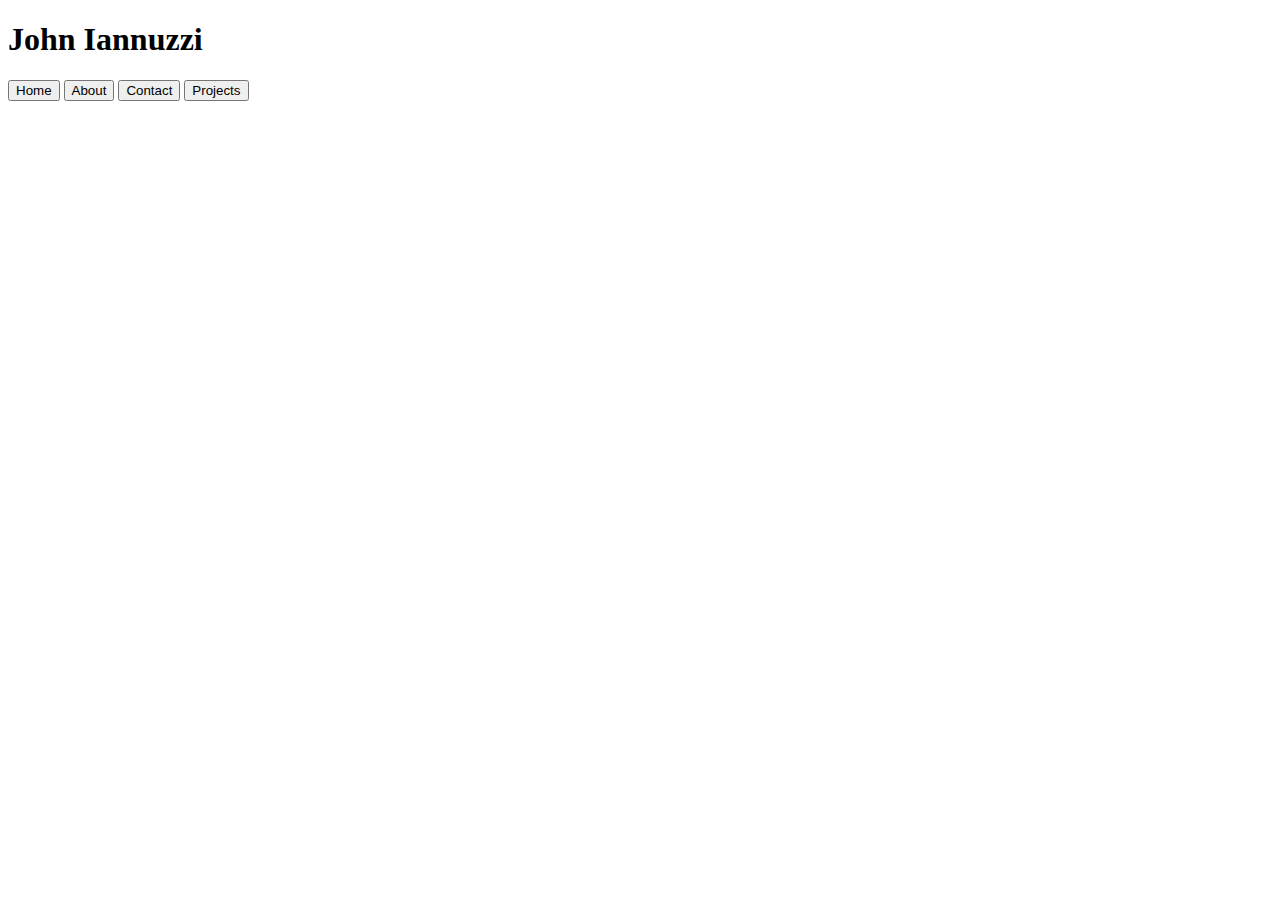
==== index.html @ f8e13ee6 "added assets folder and css doc  and edited html" ====
<!DOCTYPE html>
<html lang="en">
<head>
    <link ref="stylesheet" href='index.css'/>
    <meta charset="UTF-8">
    <meta name="viewport" content="width=device-width, initial-scale=1.0">
    <title>Document</title>
</head>
<body>
    <header>
        <div id="myName">
            <h1>John Iannuzzi</h1>
        </div>
        <nav>
            <button>Home</button>
            <button>About</button>
            <button>Contact</button>
            <button>Projects</button>
        </nav>
    </header>
    <!-- the introducing my site section -->
    <section id='intoducing'>
        
    </section>
</body>
</html>
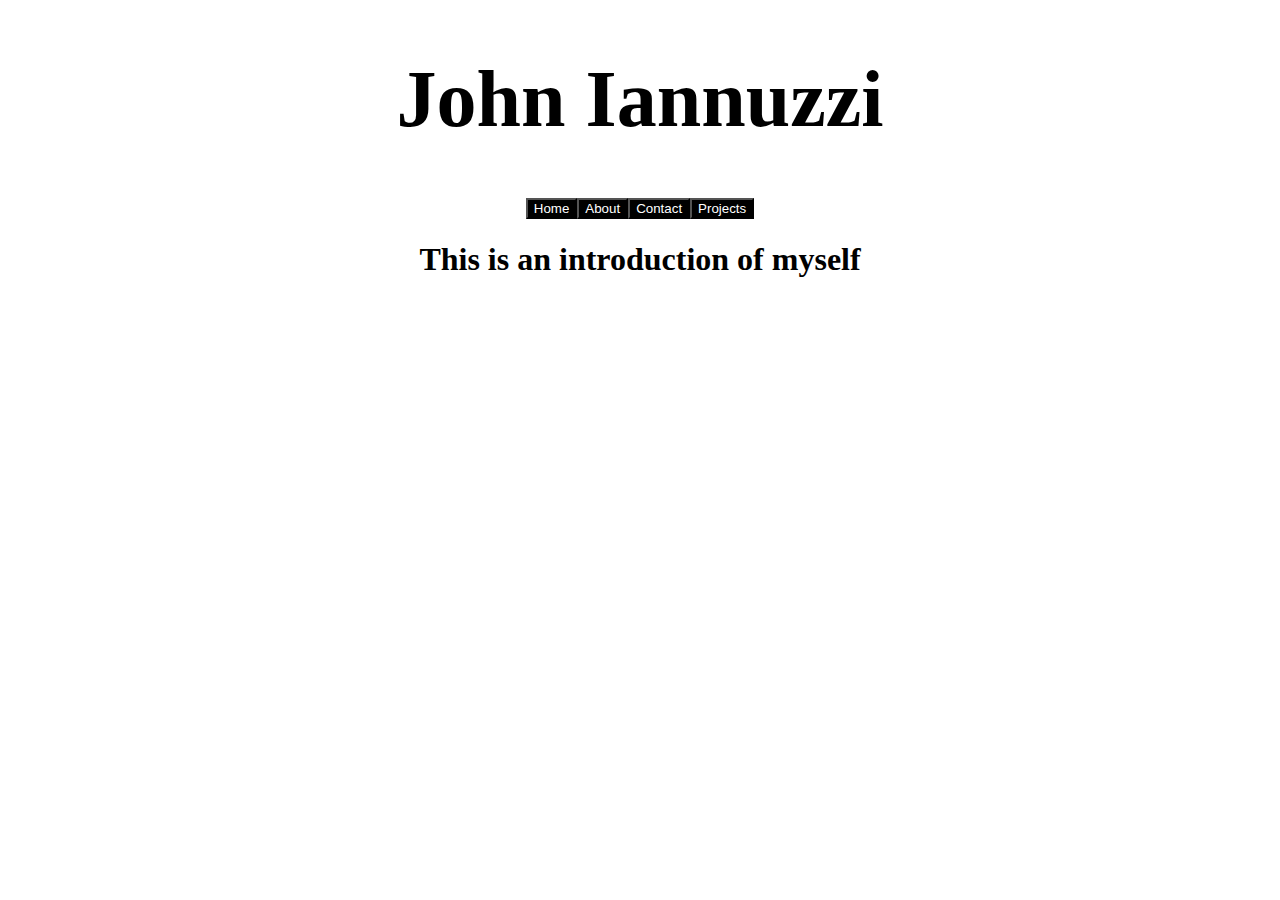
==== commit d47b0f75: "edited html and css, added image to about.html" ====
--- a/index.html
+++ b/index.html
@@ -1,7 +1,8 @@
 <!DOCTYPE html>
 <html lang="en">
+
 <head>
-    <link ref="stylesheet" href='index.css'/>
+    <link rel="stylesheet" href='index.css'>
     <meta charset="UTF-8">
     <meta name="viewport" content="width=device-width, initial-scale=1.0">
     <title>Document</title>
@@ -11,16 +12,16 @@
         <div id="myName">
             <h1>John Iannuzzi</h1>
         </div>
-        <nav>
-            <button>Home</button>
-            <button>About</button>
-            <button>Contact</button>
-            <button>Projects</button>
+        <nav class='navBar'>
+            <button class="topButtons">Home</button>
+            <button href="C:\Users\jcian\Documents\gitHub\module-4\User-Interface-II\about.html" class="topButtons">About</button>
+            <button class="topButtons">Contact</button>
+            <button class="topButtons">Projects</button>
         </nav>
     </header>
     <!-- the introducing my site section -->
-    <section id='intoducing'>
-        
+    <section id='introducing'>
+        <h1>This is an introduction of myself</h1>
     </section>
 </body>
 </html>--- a/index.css
+++ b/index.css
@@ -0,0 +1,26 @@
+#myName h1 {
+    text-align:center;
+    font-size:5rem;
+}
+
+.navBar {
+    display:flex;
+    width:100%;
+    justify-content: center;
+}
+/* this is for the buttons at the top of the website */
+.topButtons{
+    background-color: black;
+    color: white;
+    transition: .3s;
+}
+
+.topButtons:hover {
+    background-color:white;
+    color:black;
+}
+
+#introducing h1 {
+    text-align: center;
+    font-size: 2rem;
+}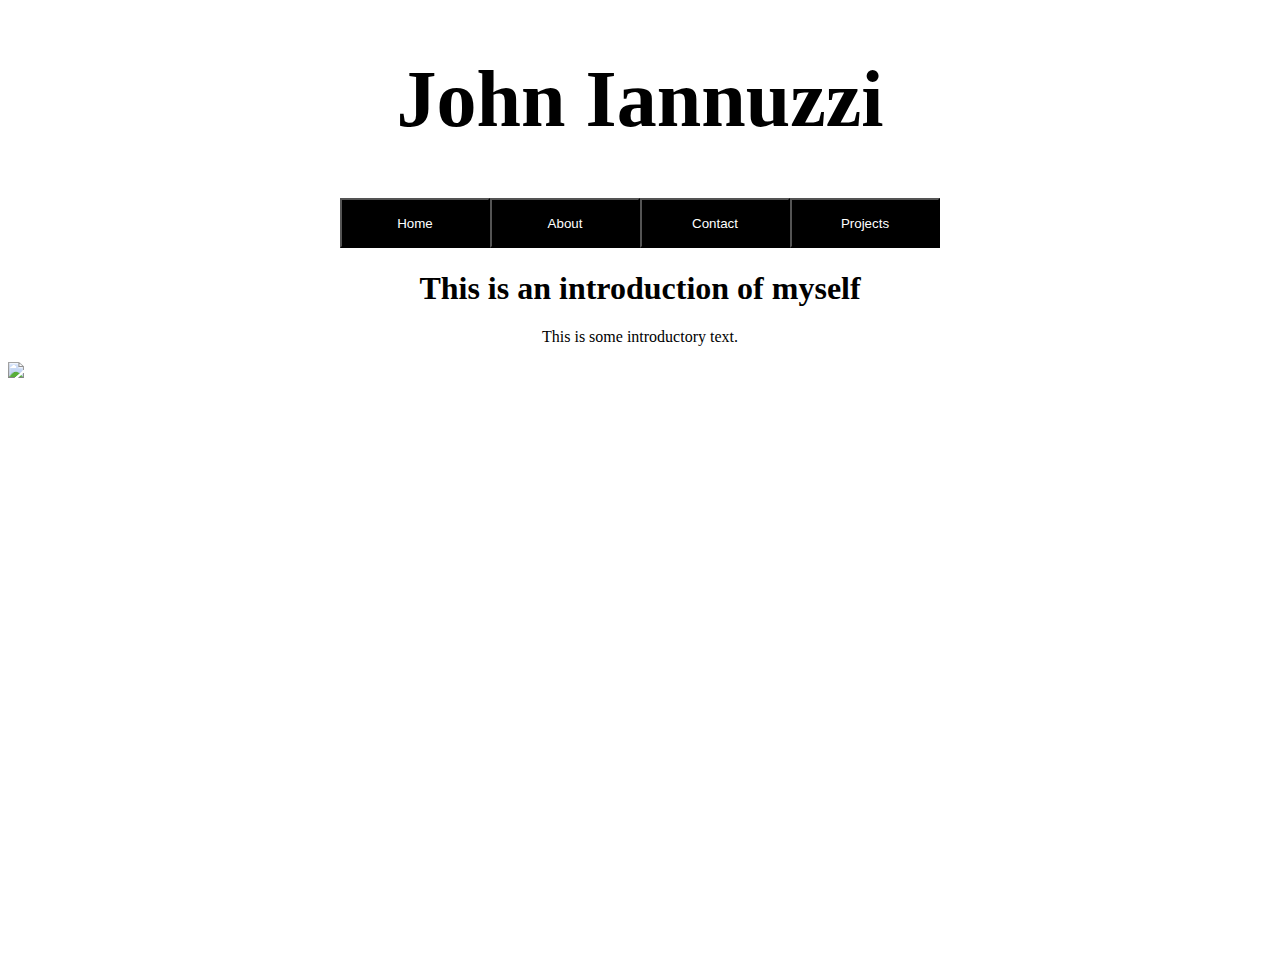
==== commit 58709382: "edited html and css" ====
--- a/index.html
+++ b/index.html
@@ -14,7 +14,7 @@
         </div>
         <nav class='navBar'>
             <button class="topButtons">Home</button>
-            <button href="C:\Users\jcian\Documents\gitHub\module-4\User-Interface-II\about.html" class="topButtons">About</button>
+            <button href="about.html" class="topButtons">About</button>
             <button class="topButtons">Contact</button>
             <button class="topButtons">Projects</button>
         </nav>
@@ -22,6 +22,10 @@
     <!-- the introducing my site section -->
     <section id='introducing'>
         <h1>This is an introduction of myself</h1>
+        <p>This is some introductory text.</p>
     </section>
+    <div id="big-img">
+        <img src="assets/home-img.jpg"/>
+    </div>
 </body>
 </html>--- a/index.css
+++ b/index.css
@@ -13,6 +13,8 @@
     background-color: black;
     color: white;
     transition: .3s;
+    width:150px;
+    height:50px;
 }
 
 .topButtons:hover {
@@ -20,7 +22,19 @@
     color:black;
 }
 
+#introducing {
+    text-align: center;
+}
+
 #introducing h1 {
-    text-align: center;
+
     font-size: 2rem;
+}
+
+#big-img {
+    height:600px;
+    overflow:hidden;
+}
+#big-img img {
+    width:100%;
 }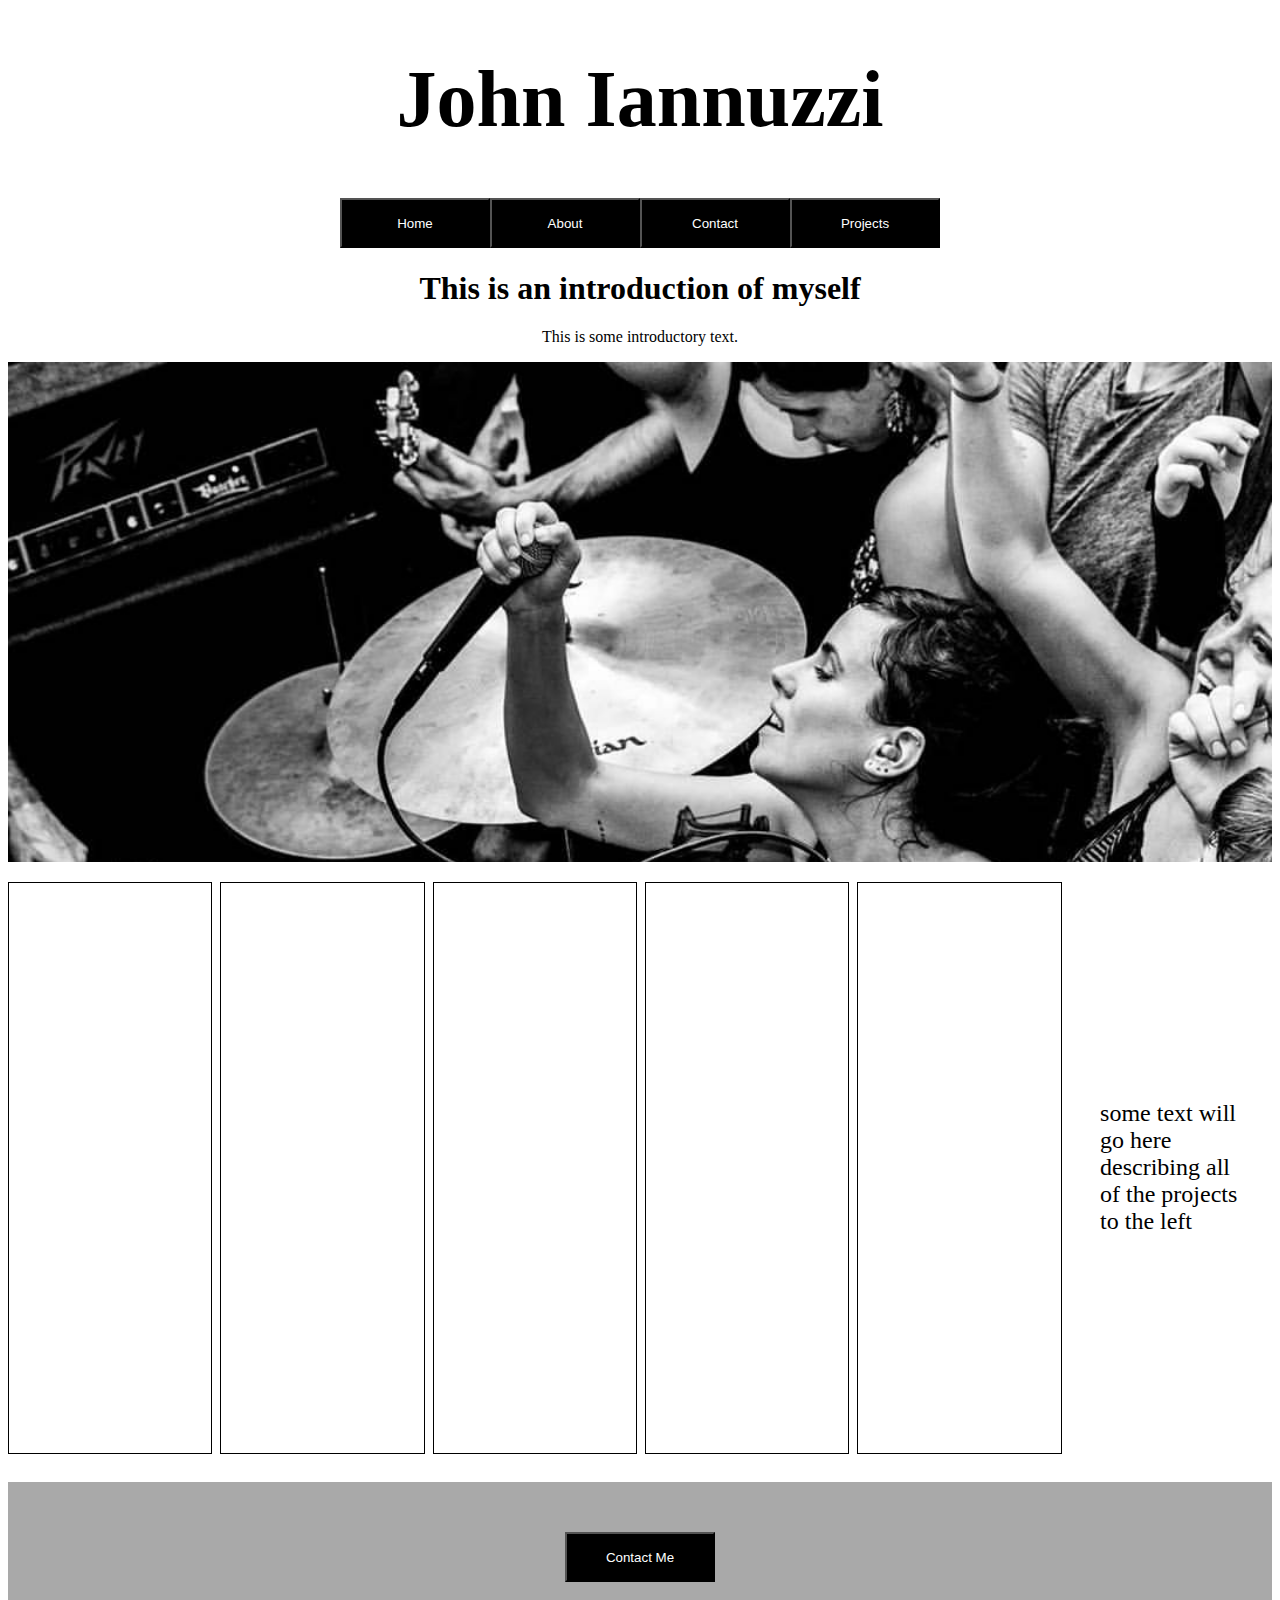
==== commit 5bb1af7b: "finished basic layout on html, updated css" ====
--- a/index.html
+++ b/index.html
@@ -27,5 +27,29 @@
     <div id="big-img">
         <img src="assets/home-img.jpg"/>
     </div>
+    <div class='bigContainer'>
+        <div class="elements">
+
+        </div>
+        <div class="elements">
+            
+        </div>
+        <div class="elements">
+            
+        </div>
+        <div class="elements">
+            
+        </div>
+        <div class="elements">
+            
+        </div>
+        <div class="elements-text">
+            <p>some text will go here describing all of the projects to the left</p>
+        </div>
+    </div>
+
+    <footer>
+        <button class="contactMe">Contact Me</button>
+    </footer>
 </body>
 </html>--- a/index.css
+++ b/index.css
@@ -22,6 +22,7 @@
     color:black;
 }
 
+
 #introducing {
     text-align: center;
 }
@@ -32,9 +33,57 @@
 }
 
 #big-img {
-    height:600px;
+    height:500px;
     overflow:hidden;
 }
 #big-img img {
     width:100%;
+}
+
+.bigContainer {
+    display:flex;
+    justify-content: space-between;
+    max-width: 100%;
+    height: 600px;
+    margin-top:20px;
+}
+
+.elements {
+    border: 1px solid black;
+    width: 16%;
+    height: 95%;
+
+}
+
+.elements-text {
+    display:flex;
+    text-align:left;
+    font-size:24px;
+    align-items:center;
+    width: 16%;
+    height: 95%;
+}
+.elements-text p {
+    padding: 15%;
+}
+
+footer {
+    height: 150px;
+    background-color: darkgrey;
+    display:flex;
+    justify-content: center;
+    align-items: center;
+}
+
+footer .contactMe {
+    background-color: black;
+    color: white;
+    transition: .3s;
+    width:150px;
+    height:50px;
+}
+
+.contactMe:hover {
+    background-color: white;
+    color: black;
 }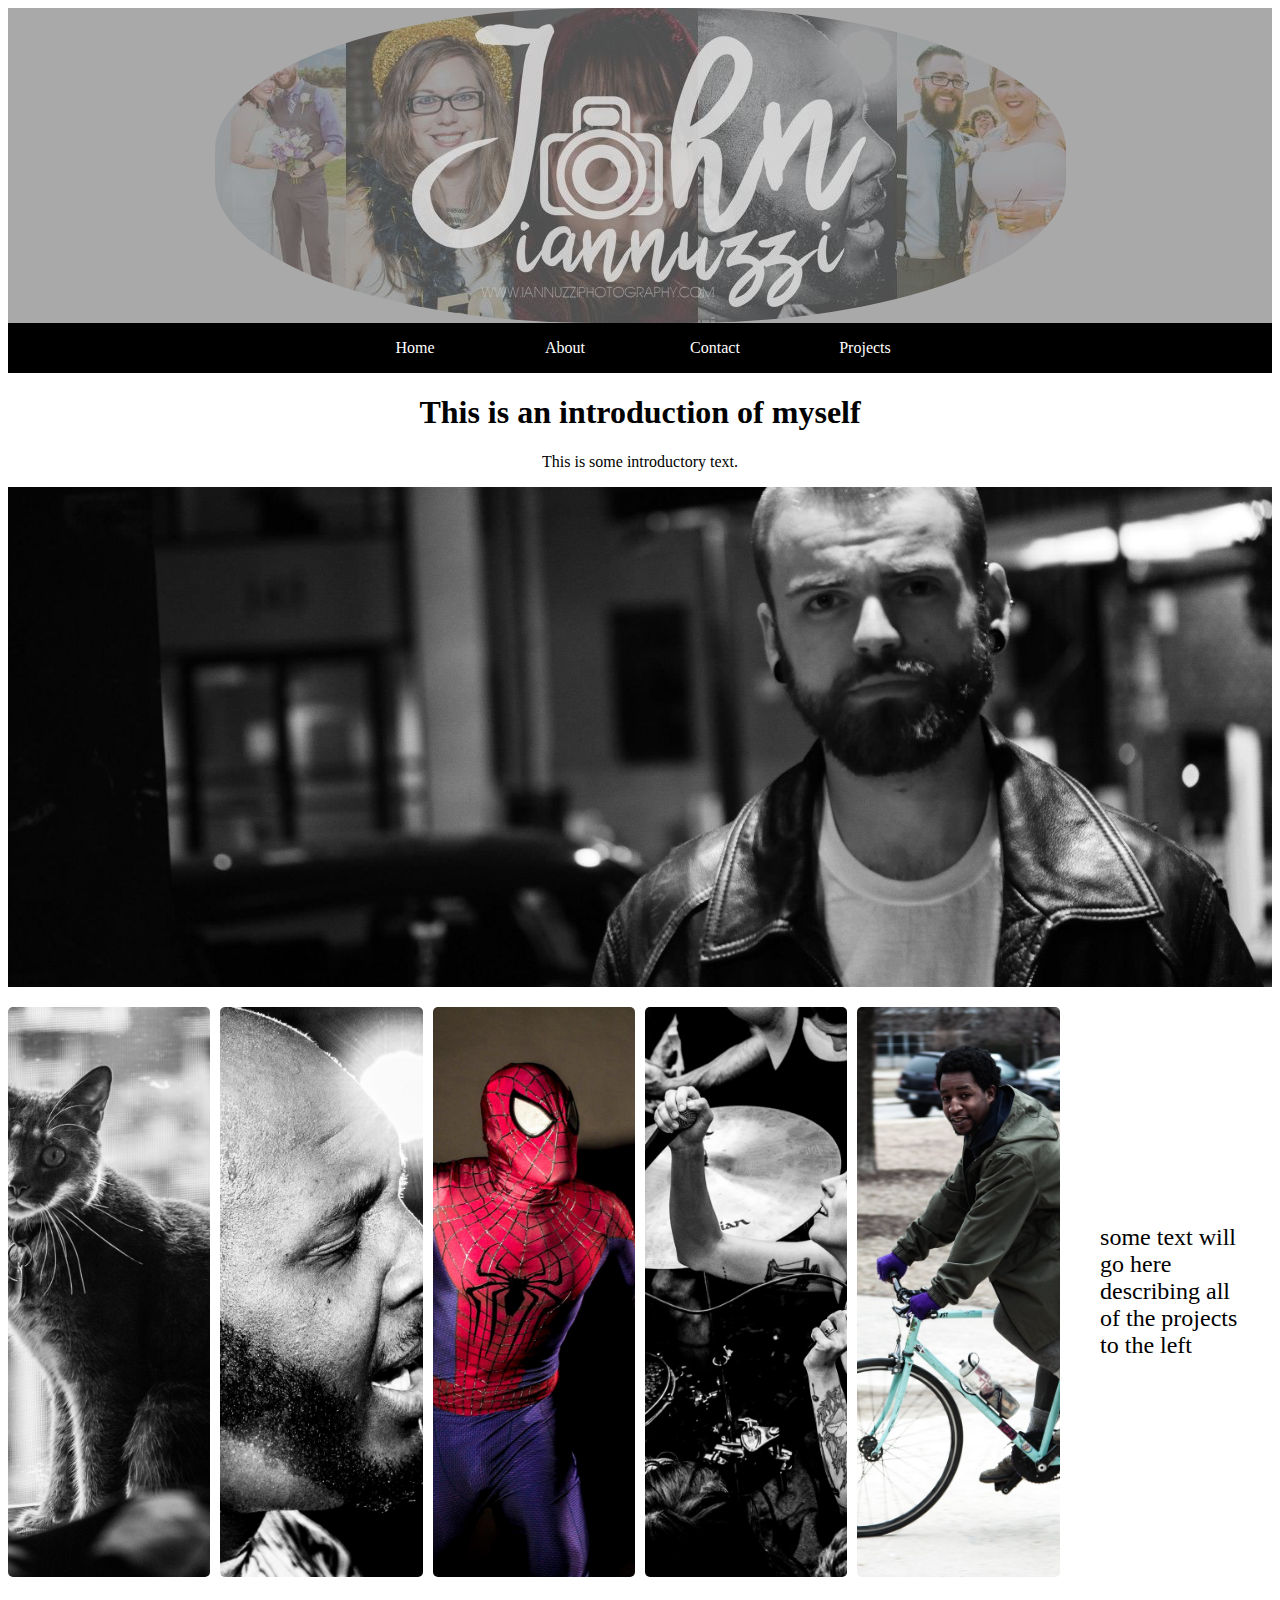
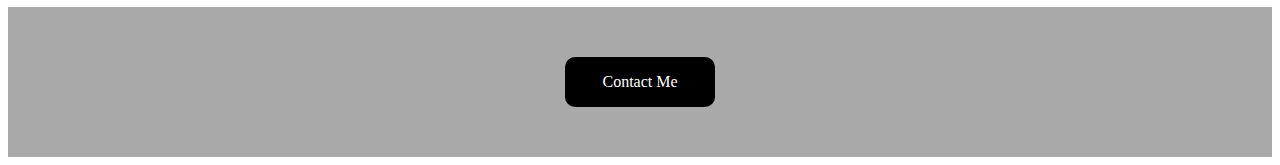
==== commit 18eeb5b5: "updated html and css, added usable buttons, images to empty elements" ====
--- a/index.html
+++ b/index.html
@@ -10,16 +10,18 @@
 <body>
     <header>
         <div id="myName">
-            <h1>John Iannuzzi</h1>
+            <img src="assets/header-img.jpg"/>
         </div>
         <nav class='navBar'>
-            <button class="topButtons">Home</button>
-            <button href="about.html" class="topButtons">About</button>
-            <button class="topButtons">Contact</button>
-            <button class="topButtons">Projects</button>
+            <a href="index.html" class="topButtons">Home</a>
+            <a href="about.html" class="topButtons">About</a>
+            <a href="contact.html" class="topButtons">Contact</a>
+            <a href="projects.html" class="topButtons">Projects</a>
         </nav>
     </header>
+
     <!-- the introducing my site section -->
+
     <section id='introducing'>
         <h1>This is an introduction of myself</h1>
         <p>This is some introductory text.</p>
@@ -28,28 +30,28 @@
         <img src="assets/home-img.jpg"/>
     </div>
     <div class='bigContainer'>
-        <div class="elements">
-
-        </div>
-        <div class="elements">
-            
-        </div>
-        <div class="elements">
-            
-        </div>
-        <div class="elements">
-            
-        </div>
-        <div class="elements">
-            
-        </div>
+        <a href="assets/my-cat.jpg" class="elements">
+            <img src="assets/my-cat.jpg"/>
+        </a>
+        <a href="assets/sixfifteen.jpg" class="elements">
+            <img src="assets/sixfifteen.jpg"/>
+        </a>
+        <a href="assets/spoder-men.jpg" class="elements">
+            <img src="assets/spoder-men.jpg" />
+        </a>
+        <a href="assets/punch.jpg" class="elements">
+            <img src="assets/punch.jpg"/>
+        </a>
+        <a href="assets/trey-bike.jpg" class="elements">
+            <img src="assets/trey-bike.jpg"/>
+        </a>
         <div class="elements-text">
             <p>some text will go here describing all of the projects to the left</p>
         </div>
     </div>
 
     <footer>
-        <button class="contactMe">Contact Me</button>
+        <a href="contact.html" class="contactMe">Contact Me</a>
     </footer>
 </body>
 </html>--- a/index.css
+++ b/index.css
@@ -1,17 +1,43 @@
-#myName h1 {
-    text-align:center;
-    font-size:5rem;
+@import url('https://fonts.googleapis.com/css2?family=Nanum+Gothic&display=swap');
+@import url('https://fonts.googleapis.com/css2?family=Long+Cang&display=swap');
+@import url('https://fonts.googleapis.com/css2?family=Shadows+Into+Light&display=swap');
+
+
+header {
+    background-color: darkgrey;
+}
+
+#myName {
+    /* text-align:center;
+    font-size:7rem; */
+    /* font-family: 'Shadows Into Light', cursive; */
+    display:flex;
+    justify-content: center;
+
+}
+
+#myName img {
+    border-radius: 45%;
+    opacity: .6;
+    /* box-shadow: 12px 29px 81px 0px rgba(0,0.4,0,0.75); */
 }
 
 .navBar {
     display:flex;
     width:100%;
     justify-content: center;
+    background-color: black;
 }
 /* this is for the buttons at the top of the website */
 .topButtons{
     background-color: black;
+    display:flex;
+    justify-content: center;
+    align-items: center;
+    text-align:center;
+    text-decoration:none;
     color: white;
+    border: 0px;
     transition: .3s;
     width:150px;
     height:50px;
@@ -33,6 +59,11 @@
 }
 
 #big-img {
+    display: flex;
+    justify-content: center;
+    align-content: center;
+    align-items: flex-start;
+    flex-wrap:wrap;
     height:500px;
     overflow:hidden;
 }
@@ -49,10 +80,22 @@
 }
 
 .elements {
-    border: 1px solid black;
+    /* border: 1px solid black; */
     width: 16%;
     height: 95%;
+    overflow: hidden;
+    display:flex;
+    justify-content: center;
+    transition:.4s;
+    border-radius: 5px;
+}
 
+.elements:hover {
+    opacity:.6;
+}
+
+.elements img {
+    width:auto;
 }
 
 .elements-text {
@@ -77,10 +120,17 @@
 
 footer .contactMe {
     background-color: black;
+    display:flex;
+    justify-content: center;
+    align-items: center;
+    text-align:center;
+    text-decoration:none;
     color: white;
+    border: 0px;
     transition: .3s;
     width:150px;
     height:50px;
+    border-radius: 10px;
 }
 
 .contactMe:hover {
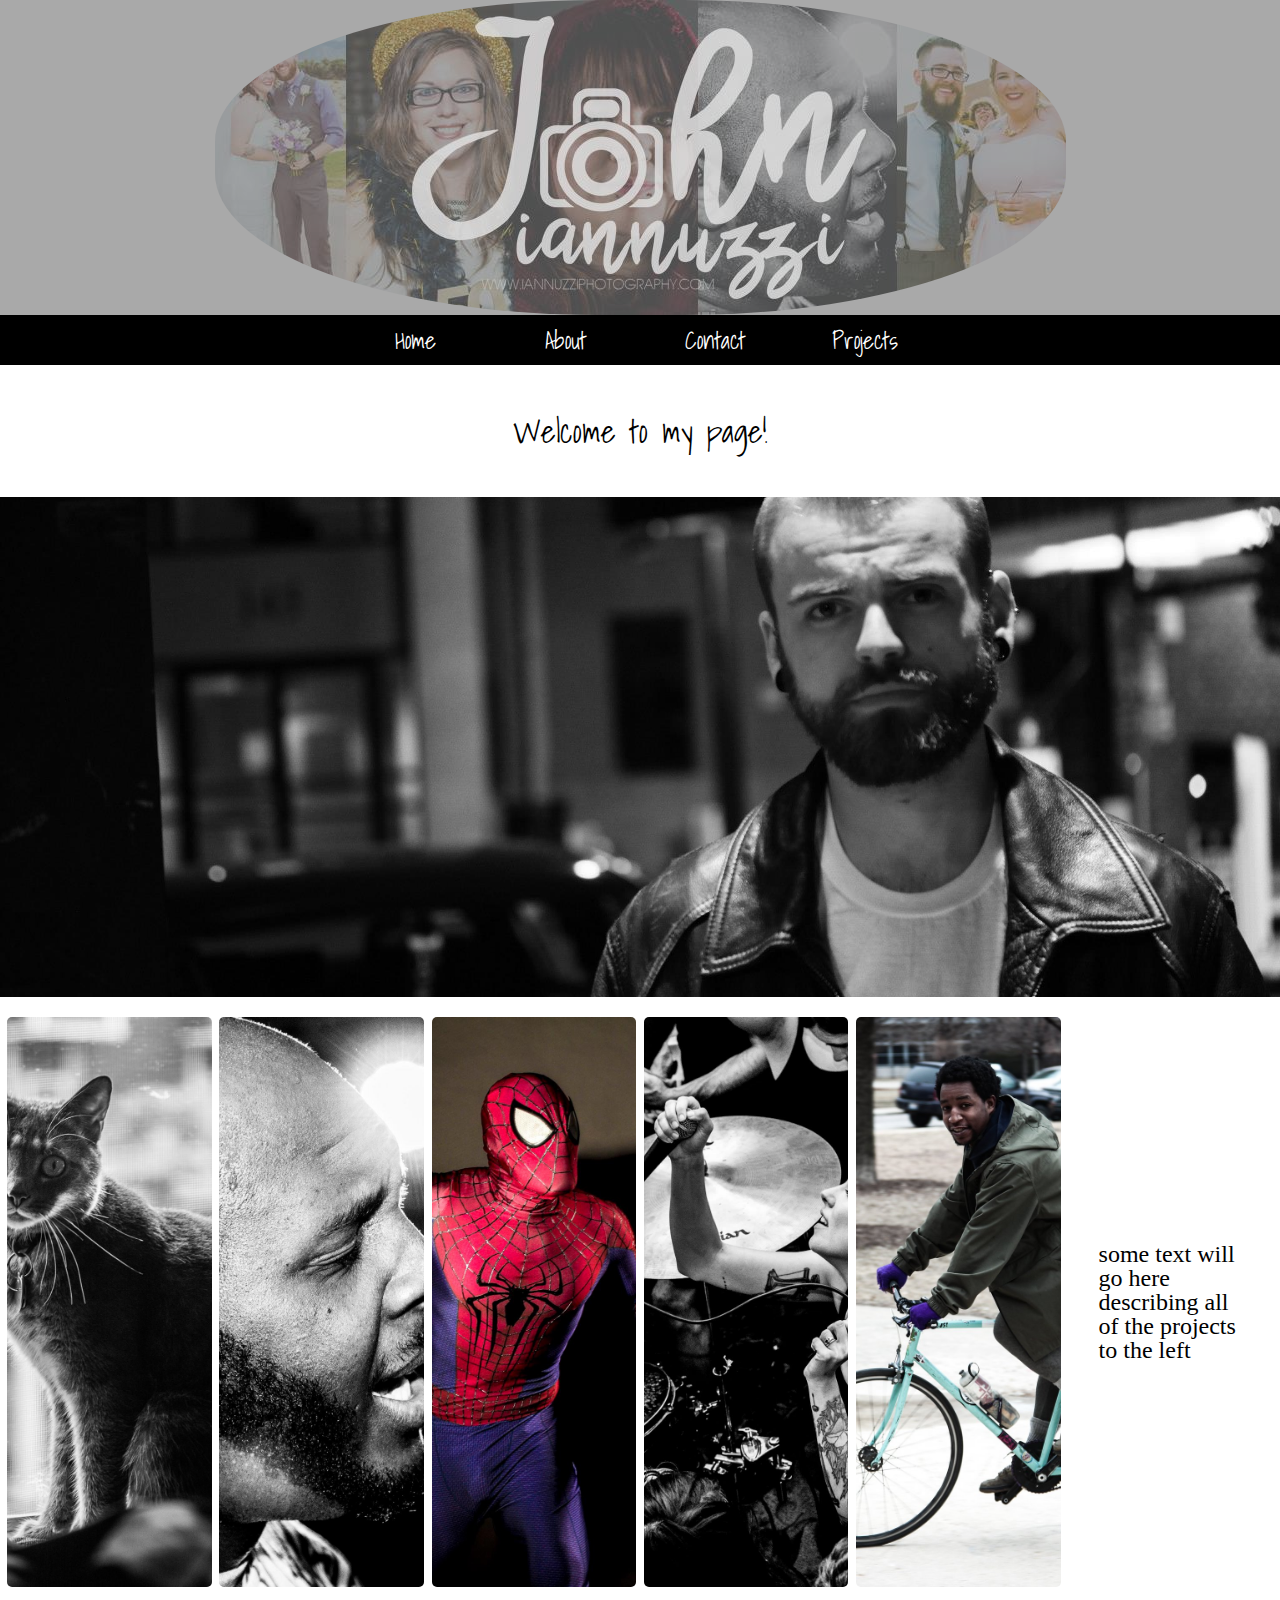
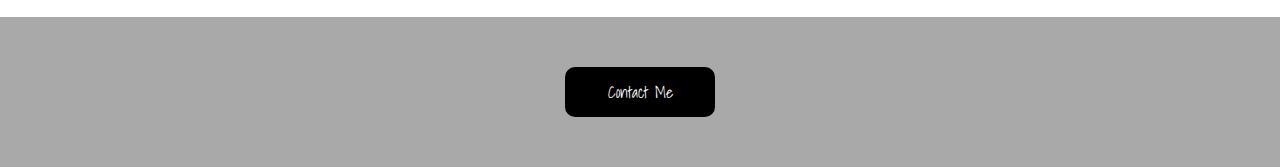
==== commit 70bbd8d7: "realized i had created a stylesheet despite one already being available, replaced the existing one w" ====
--- a/index.html
+++ b/index.html
@@ -2,7 +2,7 @@
 <html lang="en">
 
 <head>
-    <link rel="stylesheet" href='index.css'>
+    <link rel="stylesheet" href='style/index.css'>
     <meta charset="UTF-8">
     <meta name="viewport" content="width=device-width, initial-scale=1.0">
     <title>Document</title>
@@ -13,36 +13,36 @@
             <img src="assets/header-img.jpg"/>
         </div>
         <nav class='navBar'>
-            <a href="index.html" class="topButtons">Home</a>
-            <a href="about.html" class="topButtons">About</a>
-            <a href="contact.html" class="topButtons">Contact</a>
-            <a href="projects.html" class="topButtons">Projects</a>
+            <a href="index.html" target="_blank" class="topButtons">Home</a>
+            <a href="about.html" target="_blank" class="topButtons">About</a>
+            <a href="contact.html" target="_blank" class="topButtons">Contact</a>
+            <a href="projects.html" target="_blank" class="topButtons">Projects</a>
         </nav>
     </header>
 
     <!-- the introducing my site section -->
 
     <section id='introducing'>
-        <h1>This is an introduction of myself</h1>
-        <p>This is some introductory text.</p>
+        <h1>Welcome to my page!</h1>
+        <p></p>
     </section>
     <div id="big-img">
         <img src="assets/home-img.jpg"/>
     </div>
     <div class='bigContainer'>
-        <a href="assets/my-cat.jpg" class="elements">
+        <a href="assets/my-cat.jpg" target="_blank" class="elements">
             <img src="assets/my-cat.jpg"/>
         </a>
-        <a href="assets/sixfifteen.jpg" class="elements">
+        <a href="assets/sixfifteen.jpg" target="_blank" class="elements">
             <img src="assets/sixfifteen.jpg"/>
         </a>
-        <a href="assets/spoder-men.jpg" class="elements">
+        <a href="assets/spoder-men.jpg" target="_blank" class="elements">
             <img src="assets/spoder-men.jpg" />
         </a>
-        <a href="assets/punch.jpg" class="elements">
+        <a href="assets/punch.jpg" target="_blank" class="elements">
             <img src="assets/punch.jpg"/>
         </a>
-        <a href="assets/trey-bike.jpg" class="elements">
+        <a href="assets/trey-bike.jpg" target="_blank" class="elements">
             <img src="assets/trey-bike.jpg"/>
         </a>
         <div class="elements-text">
--- a/style/index.css
+++ b/style/index.css
@@ -0,0 +1,196 @@
+@import url('https://fonts.googleapis.com/css2?family=Nanum+Gothic&display=swap');
+@import url('https://fonts.googleapis.com/css2?family=Long+Cang&display=swap');
+@import url('https://fonts.googleapis.com/css2?family=Shadows+Into+Light&display=swap');
+
+/* http://meyerweb.com/eric/tools/css/reset/ 
+   v2.0 | 20110126
+   License: none (public domain)
+*/
+
+html, body, div, span, applet, object, iframe,
+h1, h2, h3, h4, h5, h6, p, blockquote, pre,
+a, abbr, acronym, address, big, cite, code,
+del, dfn, em, img, ins, kbd, q, s, samp,
+small, strike, strong, sub, sup, tt, var,
+b, u, i, center,
+dl, dt, dd, ol, ul, li,
+fieldset, form, label, legend,
+table, caption, tbody, tfoot, thead, tr, th, td,
+article, aside, canvas, details, embed, 
+figure, figcaption, footer, header, hgroup, 
+menu, nav, output, ruby, section, summary,
+time, mark, audio, video {
+	margin: 0;
+	padding: 0;
+	border: 0;
+	font-size: 100%;
+	font: inherit;
+	vertical-align: baseline;
+}
+/* HTML5 display-role reset for older browsers */
+article, aside, details, figcaption, figure, 
+footer, header, hgroup, menu, nav, section {
+	display: block;
+}
+body {
+	line-height: 1;
+}
+ol, ul {
+	list-style: none;
+}
+blockquote, q {
+	quotes: none;
+}
+blockquote:before, blockquote:after,
+q:before, q:after {
+	content: '';
+	content: none;
+}
+table {
+	border-collapse: collapse;
+	border-spacing: 0;
+}
+
+
+
+
+
+header {
+    background-color: darkgrey;
+}
+
+#myName {
+    /* text-align:center;
+    font-size:7rem; */
+    /* font-family: 'Shadows Into Light', cursive; */
+    display:flex;
+    justify-content: center;
+
+}
+
+#myName img {
+    border-radius: 45%;
+    opacity: .6;
+    /* box-shadow: 12px 29px 81px 0px rgba(0,0.4,0,0.75); */
+}
+
+.navBar {
+    display:flex;
+    width:100%;
+    justify-content: center;
+    background-color: black;
+}
+/* this is for the buttons at the top of the website */
+.topButtons{
+    background-color: black;
+    display:flex;
+    justify-content: center;
+    align-items: center;
+    text-align:center;
+    font-size: 1.5rem;
+    text-decoration:none;
+    color: white;
+    border: 0px;
+    transition: .3s;
+    width:150px;
+    height:50px;
+    font-family: 'Shadows Into Light', cursive;
+}
+
+.topButtons:hover {
+    background-color:white;
+    color:black;
+}
+
+
+#introducing {
+    text-align: center;
+    padding: 50px;
+}
+
+#introducing h1 {
+
+    font-size: 2rem;
+    font-family: 'Shadows Into Light', cursive;
+}
+
+#big-img {
+    display: flex;
+    justify-content: center;
+    align-content: center;
+    align-items: flex-start;
+    flex-wrap:wrap;
+    height:500px;
+    overflow:hidden;
+}
+#big-img img {
+    width:100%;
+}
+
+.bigContainer {
+    display:flex;
+    justify-content: space-evenly;
+    max-width: 100%;
+    height: 600px;
+    margin-top:20px;
+}
+
+.elements {
+    /* border: 1px solid black; */
+    width: 16%;
+    height: 95%;
+    overflow: hidden;
+    display:flex;
+    justify-content: center;
+    transition:.4s;
+    border-radius: 5px;
+}
+
+.elements:hover {
+    opacity:.6;
+}
+
+.elements img {
+    width:auto;
+}
+
+.elements-text {
+    display:flex;
+    text-align:left;
+    font-size:24px;
+    align-items:center;
+    width: 16%;
+    height: 95%;
+}
+.elements-text p {
+    padding: 15%;
+}
+
+footer {
+    height: 150px;
+    background-color: darkgrey;
+    display:flex;
+    justify-content: center;
+    align-items: center;
+}
+
+footer .contactMe {
+    background-color: black;
+    display:flex;
+    justify-content: center;
+    align-items: center;
+    text-align:center;
+    text-decoration:none;
+    color: white;
+    border: 0px;
+    transition: .3s;
+    width:150px;
+    height:50px;
+    font-family: 'Shadows Into Light', cursive;
+    border-radius: 10px;
+}
+
+.contactMe:hover {
+    background-color: white;
+    color: black;
+}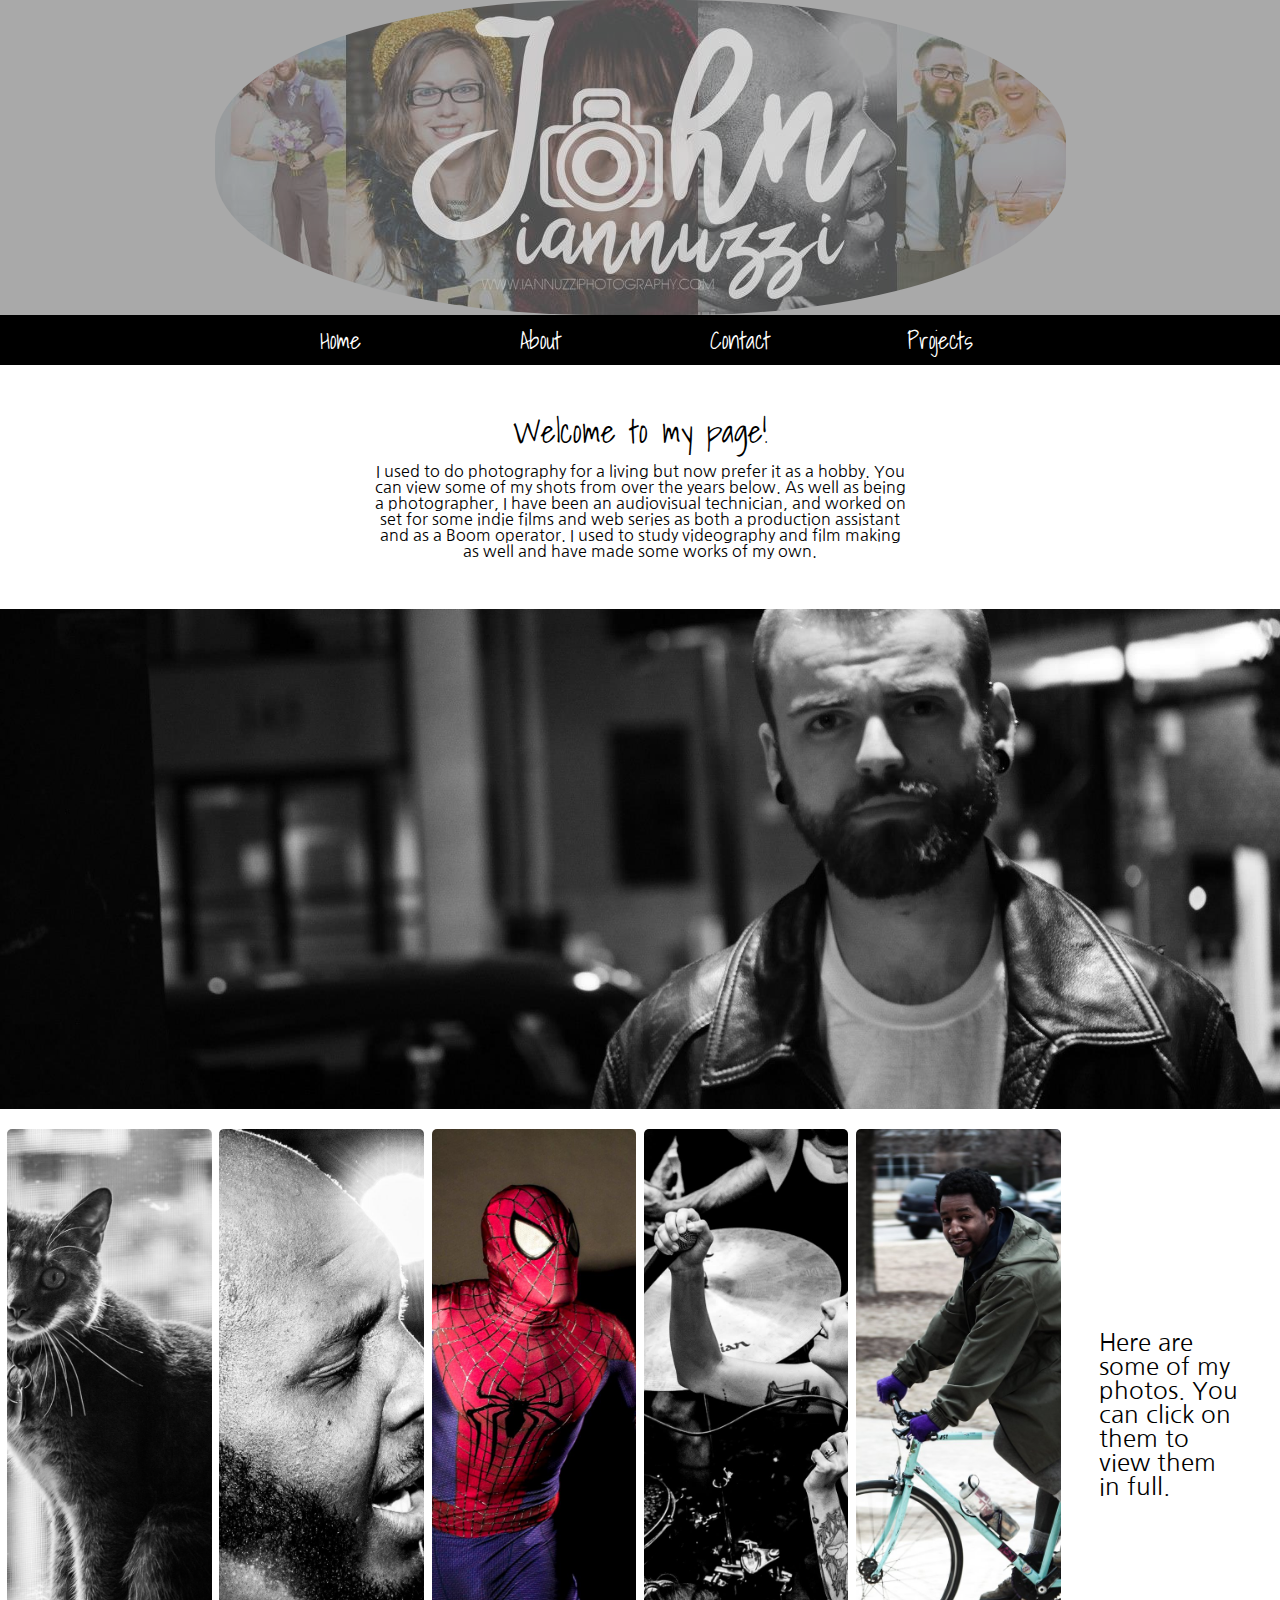
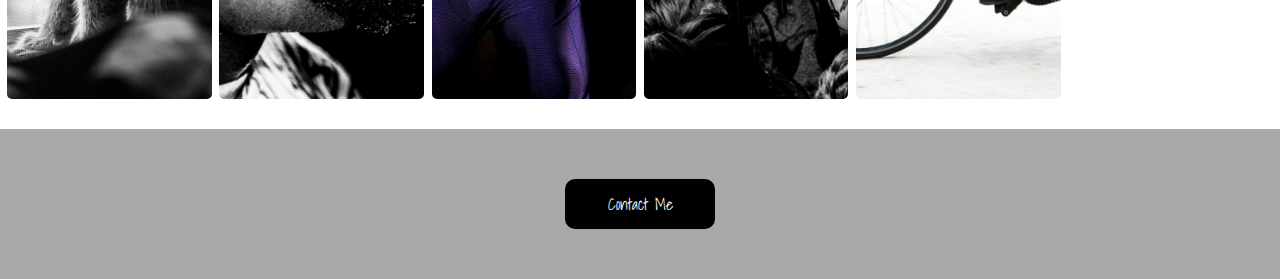
==== commit 670ce26d: "finalized project edits" ====
--- a/index.html
+++ b/index.html
@@ -13,7 +13,7 @@
             <img src="assets/header-img.jpg"/>
         </div>
         <nav class='navBar'>
-            <a href="index.html" target="_blank" class="topButtons">Home</a>
+            <a href="index.html" class="topButtons">Home</a>
             <a href="about.html" target="_blank" class="topButtons">About</a>
             <a href="contact.html" target="_blank" class="topButtons">Contact</a>
             <a href="projects.html" target="_blank" class="topButtons">Projects</a>
@@ -24,7 +24,11 @@
 
     <section id='introducing'>
         <h1>Welcome to my page!</h1>
-        <p></p>
+        <br>
+        <p>I used to do photography for a living but now prefer it as a hobby. You can view some of my shots from over the years below.
+            As well as being a photographer, I have been an audiovisual technician, and worked on set for some indie films and web series as 
+            both a production assistant and as a Boom operator. I used to study videography and film making as well and have made some works of my own.
+        </p>
     </section>
     <div id="big-img">
         <img src="assets/home-img.jpg"/>
@@ -46,7 +50,7 @@
             <img src="assets/trey-bike.jpg"/>
         </a>
         <div class="elements-text">
-            <p>some text will go here describing all of the projects to the left</p>
+            <p>Here are some of my photos. You can click on them to view them in full.</p>
         </div>
     </div>
 
--- a/style/index.css
+++ b/style/index.css
@@ -92,7 +92,7 @@
     color: white;
     border: 0px;
     transition: .3s;
-    width:150px;
+    width:200px;
     height:50px;
     font-family: 'Shadows Into Light', cursive;
 }
@@ -104,14 +104,24 @@
 
 
 #introducing {
+    display:flex;
+    margin: 0 25% 0 25%;
+    flex-flow: column;
+    align-items: center;
     text-align: center;
     padding: 50px;
+
 }
 
 #introducing h1 {
 
     font-size: 2rem;
     font-family: 'Shadows Into Light', cursive;
+}
+
+#introducing p {
+    font-family: 'Nanum Gothic', sans-serif;
+    
 }
 
 #big-img {
@@ -164,6 +174,7 @@
 }
 .elements-text p {
     padding: 15%;
+    font-family: 'Nanum Gothic', sans-serif;
 }
 
 footer {
